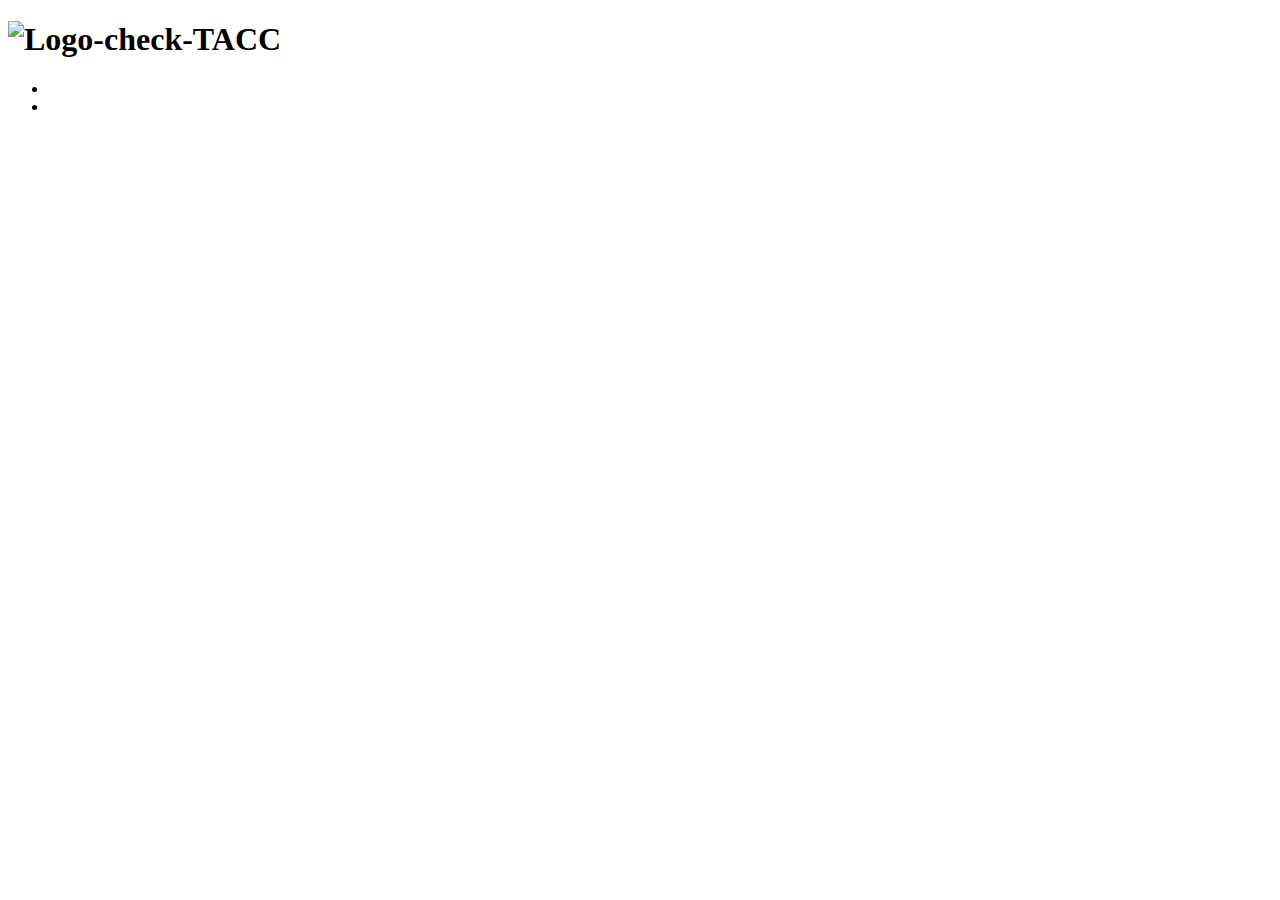
==== Frontend/index.html @ f01cefc3 "Actualización de Header" ====
<!DOCTYPE html>
<html lang="en">
<head>
    <meta charset="UTF-8">
    <meta http-equiv="X-UA-Compatible" content="IE=edge">
    <meta name="viewport" content="width=device-width, initial-scale=1.0">
    <title>Check-TACC</title>
</head>
<body>

    <header>
        <h1><img src="" alt="Logo-check-TACC"></h1>
        <nav>
            <ul>
                <li></li>
                <li></li>
            </ul>
        </nav>
    </header>
    <main>

    </main>
    <footer>

    </footer>

</body>
</html>
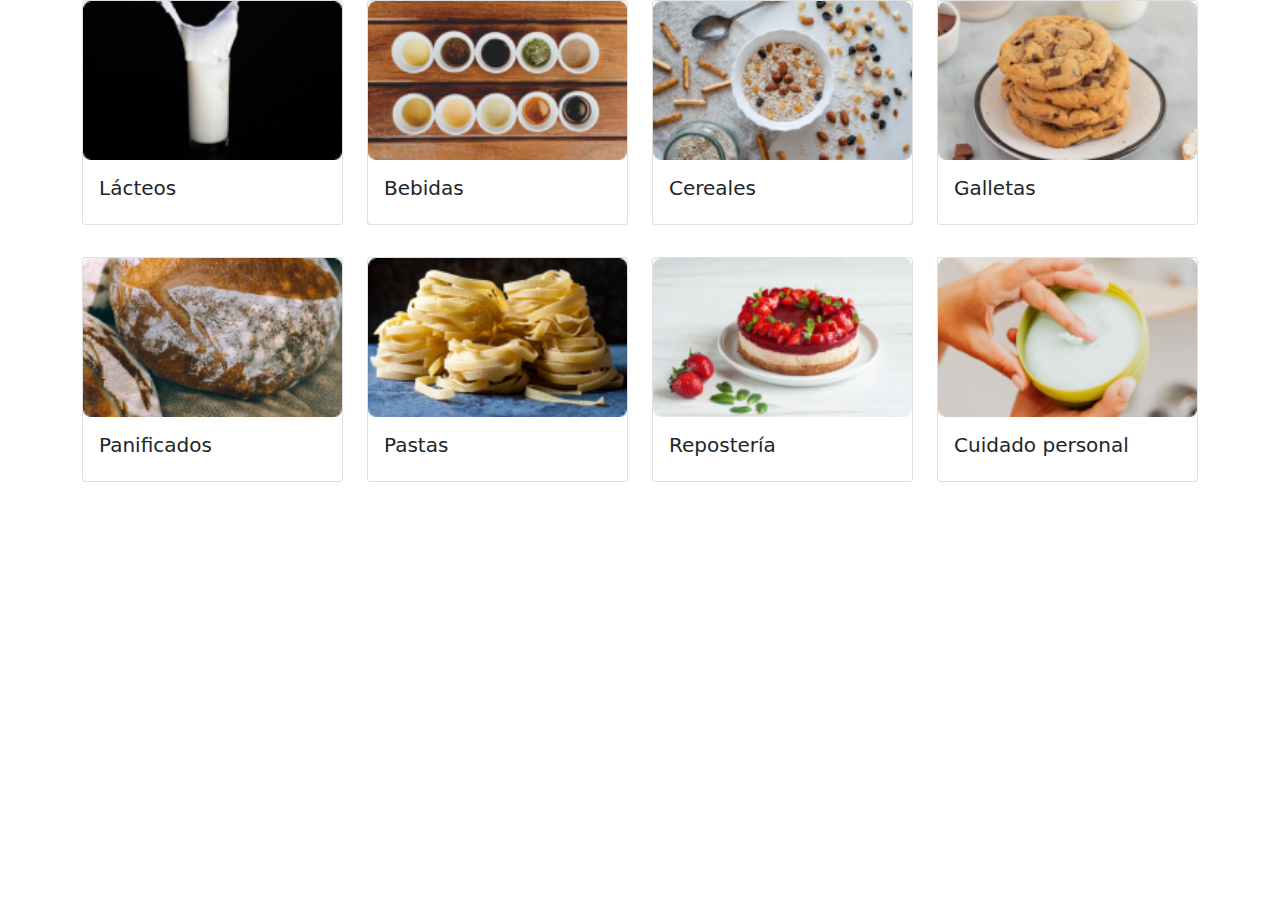
==== commit 63402df8: "Sección Main de Index" ====
--- a/Frontend/index.html
+++ b/Frontend/index.html
@@ -3,26 +3,97 @@
 <head>
     <meta charset="UTF-8">
     <meta http-equiv="X-UA-Compatible" content="IE=edge">
-    <meta name="viewport" content="width=device-width, initial-scale=1.0">
+    <meta name="viewport" content="width=device-width, initial-scale=1">
+    <link href="dist/bootstrap/css/bootstrap.min.css" rel="stylesheet">
     <title>Check-TACC</title>
 </head>
+
 <body>
+    
+    <header>
+        <nav></nav>
+    </header>
 
-    <header>
-        <h1><img src="" alt="Logo-check-TACC"></h1>
-        <nav>
-            <ul>
-                <li></li>
-                <li></li>
-            </ul>
-        </nav>
-    </header>
     <main>
+        <div class="container">
+            <div class="row align-items-center mb-3">
+                <div class="col-6 col-lg-3">
+                    <div class="card mb-3">
+                        <img src="media/png/categoria-lacteos.png" class="card-img-top" href="#">
+                        <div class="card-body">
+                            <h5 class="card-title">Lácteos</h5>
+                        </div>
+                    </div>
+                </div>
+                <div class="col-6 col-lg-3">
+                    <div class="card mb-3">
+                        <img src="media/png/categoria-bebidas.png" class="card-img-top" href="#">
+                        <div class="card-body">
+                            <h5 class="card-title">Bebidas</h5>
+                        </div>
+                    </div>
+                </div>
+                <div class="col-6 col-lg-3">
+                    <div class="card mb-3">
+                        <img src="media/png/categoria-cereales.png" class="card-img-top" href="#">
+                        <div class="card-body">
+                            <h5 class="card-title">Cereales</h5>
+                        </div>
+                    </div>
+                </div>
+                <div class="col-6 col-lg-3">
+                    <div class="card mb-3">
+                        <img src="media/png/categoria-galletas.png" class="card-img-top" href="#">
+                        <div class="card-body">
+                            <h5 class="card-title">Galletas</h5>
+                        </div>
+                    </div>
+                </div>
+            </div>
+<b> 
 
+</b>
+            <div class="row align-items-center">
+                <div class="col-6 col-lg-3">
+                    <div class="card mb-3">
+                        <img src="media/png/categoria-panificados.png" class="card-img-top" href="#">
+                        <div class="card-body">
+                            <h5 class="card-title">Panificados</h5>
+                        </div>
+                    </div>
+                </div>
+                <div class="col-6 col-lg-3">
+                    <div class="card mb-3">
+                        <img src="media/png/categoria-pastas.png" class="card-img-top" href="#">
+                        <div class="card-body">
+                            <h5 class="card-title">Pastas</h5>
+                        </div>
+                    </div>
+                </div>
+                <div class="col-6 col-lg-3">
+                    <div class="card mb-3">
+                        <img src="media/png/categoria-reposteria.png" class="card-img-top" href="#">
+                        <div class="card-body">
+                            <h5 class="card-title">Repostería</h5>
+                        </div>
+                    </div>
+                </div>
+                <div class="col-6 col-lg-3">
+                    <div class="card mb-3">
+                        <img src="media/png/categoria-cuidado.png" class="card-img-top" href="#">
+                        <div class="card-body">
+                            <h5 class="card-title">Cuidado personal</h5>
+                        </div>
+                    </div>
+                </div>
+            </div>
+            </div>
+        </div>
     </main>
+    
     <footer>
 
     </footer>
-
+    <script src="dist/bootstrap/js/bootstrap.bundle.min.js"></script>
 </body>
 </html>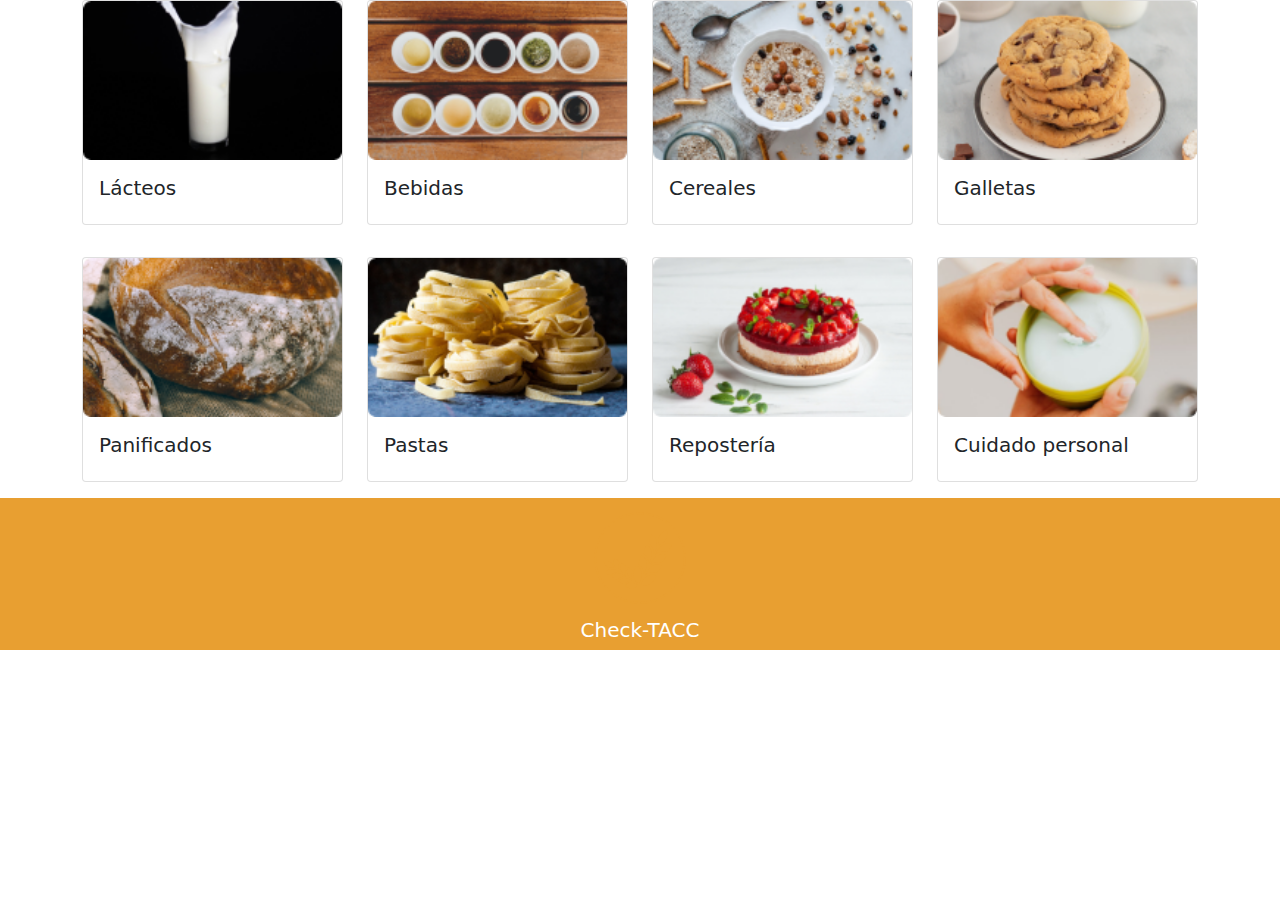
==== commit 3a7802a9: "Update index.html" ====
--- a/Frontend/index.html
+++ b/Frontend/index.html
@@ -50,9 +50,7 @@
                     </div>
                 </div>
             </div>
-<b> 
 
-</b>
             <div class="row align-items-center">
                 <div class="col-6 col-lg-3">
                     <div class="card mb-3">
@@ -92,8 +90,19 @@
     </main>
     
     <footer>
-
+        <div class="container-fluid" style="background-color:#E89F31;">
+            <div class="row justify-content-center">
+                <div class="col-auto">
+                    <img src="media/svg/logo.svg" style="height: 120px; width: 120px;">
+                </div>
+            </div>
+            <div class="row justify-content-center">
+                <div class="col-auto">
+                    <h5 style="color:#FFFFFF;">Check-TACC</h5>
+                </div>
+            </div>
+        </div>
     </footer>
     <script src="dist/bootstrap/js/bootstrap.bundle.min.js"></script>
 </body>
-</html>+</html>
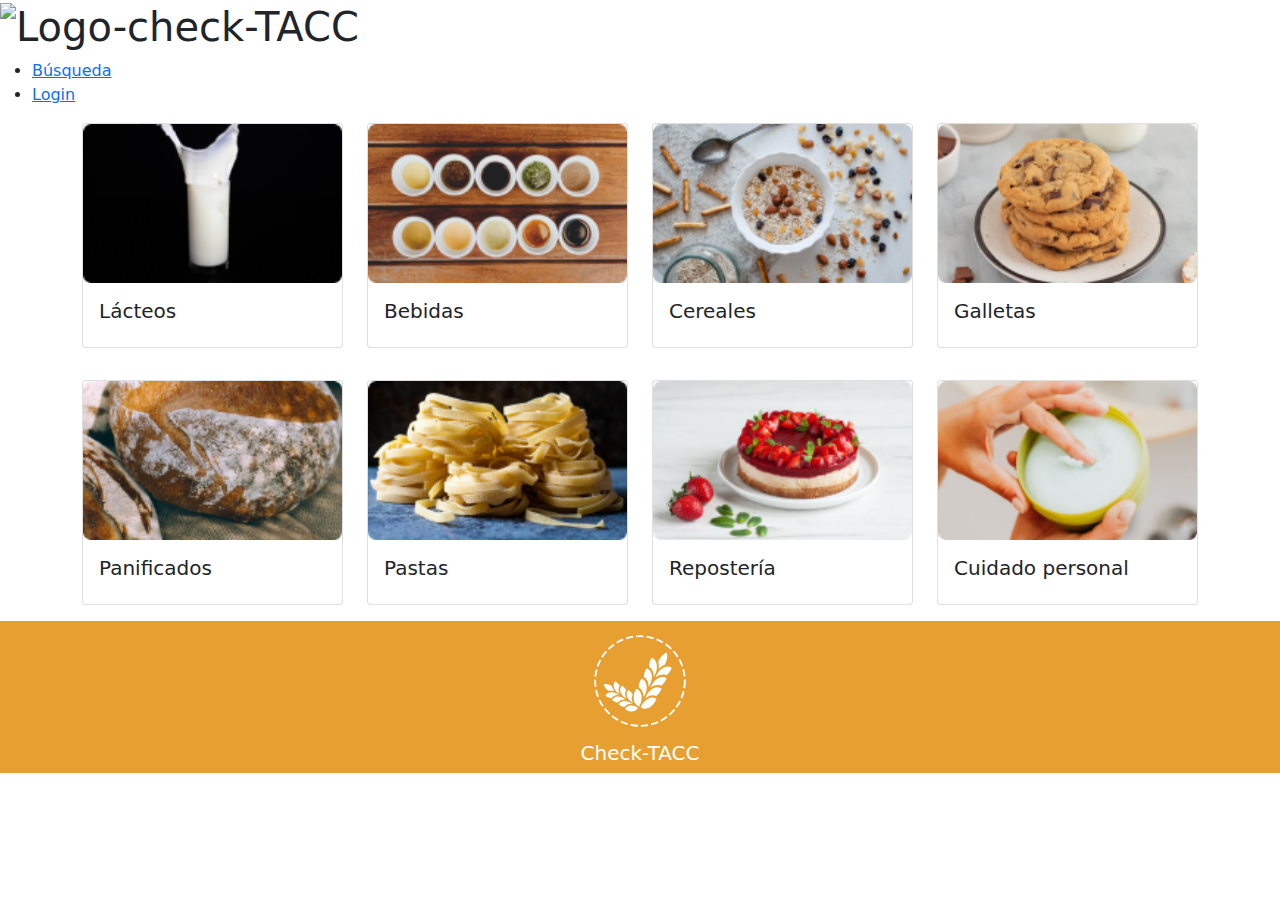
==== commit 0b2f96f9: ":q "Ver compatibilidad con el resto de elementos" Merge branch 'main' of https://github.com/KAAceved" ====
--- a/Frontend/index.html
+++ b/Frontend/index.html
@@ -3,15 +3,22 @@
 <head>
     <meta charset="UTF-8">
     <meta http-equiv="X-UA-Compatible" content="IE=edge">
-    <meta name="viewport" content="width=device-width, initial-scale=1">
-    <link href="dist/bootstrap/css/bootstrap.min.css" rel="stylesheet">
+    <meta name="viewport" content="width=device-width, initial-scale=1.0">
+    <link rel="stylesheet" href="dist/bootstrap/css/bootstrap.min.css">
+    <link rel="stylesheet" href="/css/style.css">
     <title>Check-TACC</title>
 </head>
 
 <body>
-    
-    <header>
-        <nav></nav>
+
+    <header class="header-flex">
+        <h1><img id="logo" src="/media/check tacc logo.png" alt="Logo-check-TACC"></h1>
+        <nav class="nav-flex">
+            <ul>
+                <li><a id="buscar" href="/html/busqueda.html">Búsqueda</a></li>
+                <li><a id="login" href="/html/login.html">Login</a></li>
+            </ul>
+        </nav>
     </header>
 
     <main>
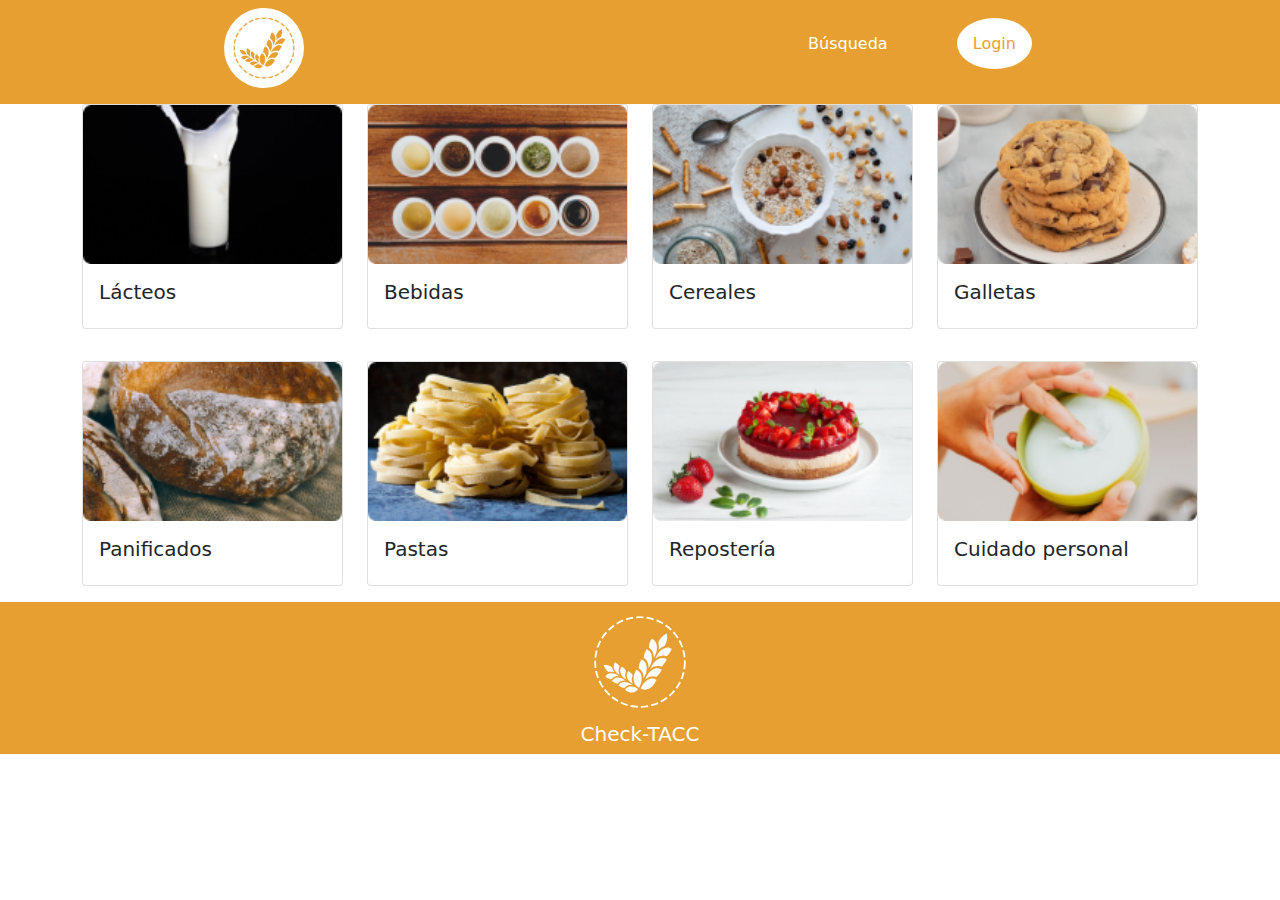
==== commit a2e64c98: "Creación del Header, pendiente a actualizar" ====
--- a/Frontend/index.html
+++ b/Frontend/index.html
@@ -5,14 +5,14 @@
     <meta http-equiv="X-UA-Compatible" content="IE=edge">
     <meta name="viewport" content="width=device-width, initial-scale=1.0">
     <link rel="stylesheet" href="dist/bootstrap/css/bootstrap.min.css">
-    <link rel="stylesheet" href="/css/style.css">
+    <link rel="stylesheet" href="/Frontend/css/style.css">
     <title>Check-TACC</title>
 </head>
 
 <body>
 
     <header class="header-flex">
-        <h1><img id="logo" src="/media/check tacc logo.png" alt="Logo-check-TACC"></h1>
+        <h1><img id="logo" src="/Frontend/media/check tacc logo.png" alt="Logo-check-TACC"></h1>
         <nav class="nav-flex">
             <ul>
                 <li><a id="buscar" href="/html/busqueda.html">Búsqueda</a></li>
--- a/Frontend/css/style.css
+++ b/Frontend/css/style.css
@@ -0,0 +1,60 @@
+*{
+    box-sizing: border-box;
+}
+
+.header-flex{
+    display: flex;
+    flex-flow: row wrap;
+    background-color: #E89F31;
+    height: auto;
+    justify-content: space-around;
+    align-items: center;
+}
+
+#logo{
+    background-color: #FFFFFF;
+    border-radius: 50%;
+    margin: 0.5rem;
+    width: 5rem;
+    height: auto;
+}
+
+.nav-flex{
+    display: flex;
+    list-style-type: none;
+    align-items: center;
+}
+
+
+nav ul li{
+    display: inline-block;
+    text-decoration: none;
+    list-style: none;
+    padding: 2rem;
+}
+
+nav ul li input{
+    background-color: #FFFFFF;
+    padding: 0.5rem 2rem 0.5rem 2rem;
+
+}
+
+nav ul li a{
+    color: #FFFFFF;
+    text-decoration: none;
+}
+
+#buscar{
+    display: inline-block;
+    color: #ffffff;
+    /* background-color: #FFFFFF; */
+    border-radius: 55%;
+}
+
+#login{
+    color: #E89F31;
+    background-color: #FFFFFF;
+    border-radius: 50%;
+    padding: 1rem;
+    text-decoration: none;
+}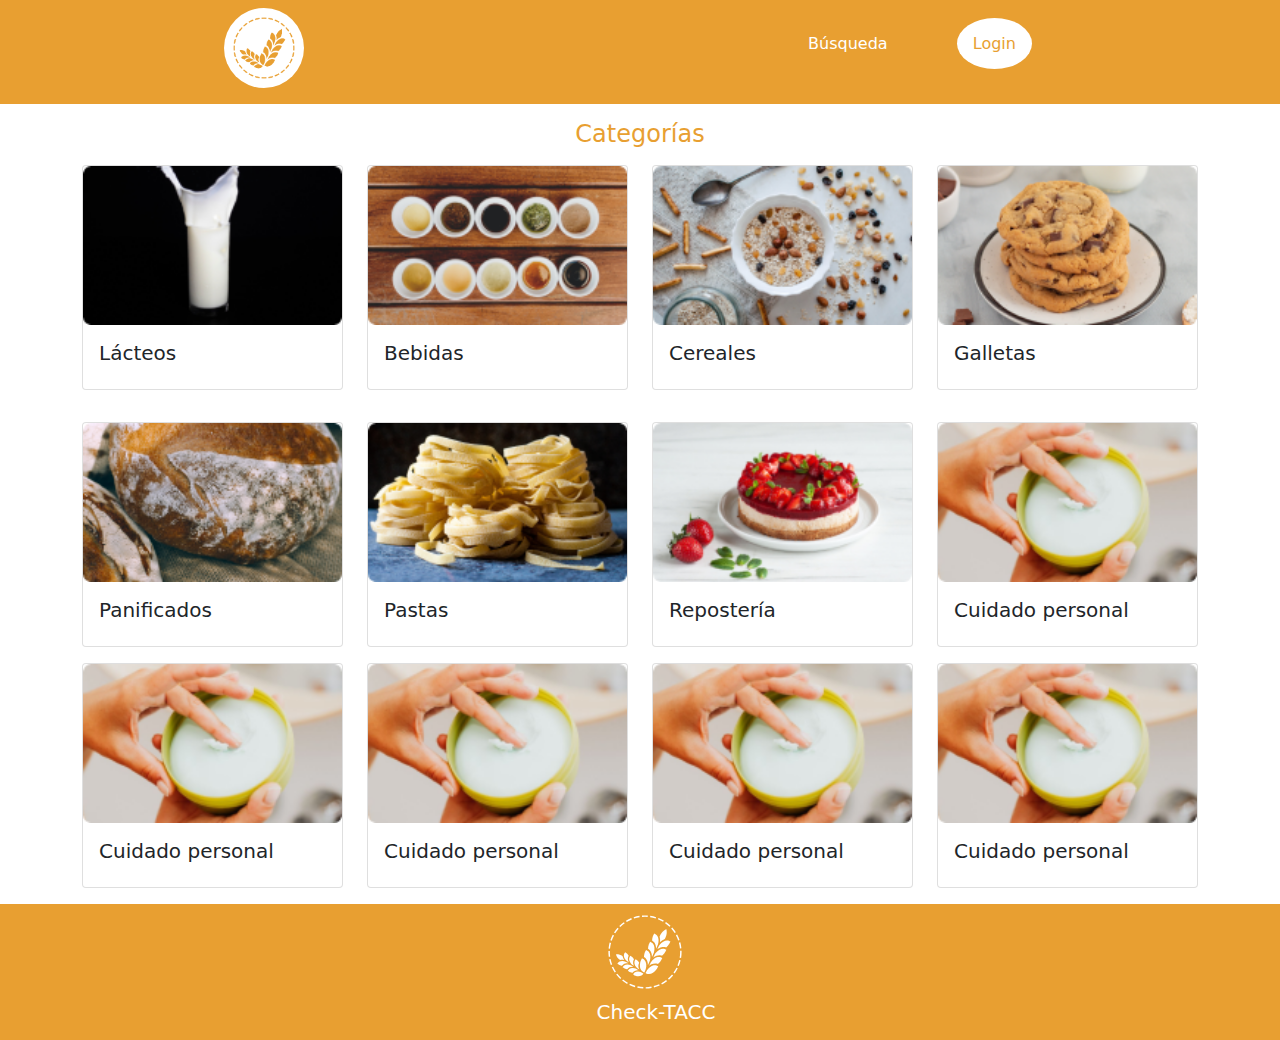
==== commit b178b814: "Se hicieron modificaciones generales: archivos html y css" ====
--- a/Frontend/index.html
+++ b/Frontend/index.html
@@ -4,7 +4,7 @@
     <meta charset="UTF-8">
     <meta http-equiv="X-UA-Compatible" content="IE=edge">
     <meta name="viewport" content="width=device-width, initial-scale=1.0">
-    <link rel="stylesheet" href="dist/bootstrap/css/bootstrap.min.css">
+    <link rel="stylesheet" href="dist/bootstrap/css/bootstrap.css">
     <link rel="stylesheet" href="/Frontend/css/style.css">
     <title>Check-TACC</title>
 </head>
@@ -12,16 +12,19 @@
 <body>
 
     <header class="header-flex">
+        <!-- Posibilidad: linkear al index desde el logo del header -->
         <h1><img id="logo" src="/Frontend/media/check tacc logo.png" alt="Logo-check-TACC"></h1>
         <nav class="nav-flex">
             <ul>
-                <li><a id="buscar" href="/html/busqueda.html">Búsqueda</a></li>
-                <li><a id="login" href="/html/login.html">Login</a></li>
+                <li><a id="buscar" href="/Frontend/html/busqueda.html">Búsqueda</a></li>
+                <li><a id="login" href="/Frontend/html/login.html">Login</a></li>
             </ul>
         </nav>
     </header>
 
     <main>
+        <h1 class="titulo-categoria">Categorías</h1>
+
         <div class="container">
             <div class="row align-items-center mb-3">
                 <div class="col-6 col-lg-3">
@@ -91,24 +94,71 @@
                         </div>
                     </div>
                 </div>
+                
+                <!-- Agregué 4 categorías más, pendiente modificar imágenes -->
+                <div class="col-6 col-lg-3">
+                    <div class="card mb-3">
+                        <img src="media/png/categoria-cuidado.png" class="card-img-top" href="#">
+                        <div class="card-body">
+                            <h5 class="card-title">Cuidado personal</h5>
+                        </div>
+                    </div>
+                </div>
+                <div class="col-6 col-lg-3">
+                    <div class="card mb-3">
+                        <img src="media/png/categoria-cuidado.png" class="card-img-top" href="#">
+                        <div class="card-body">
+                            <h5 class="card-title">Cuidado personal</h5>
+                        </div>
+                    </div>
+                </div>
+                <div class="col-6 col-lg-3">
+                    <div class="card mb-3">
+                        <img src="media/png/categoria-cuidado.png" class="card-img-top" href="#">
+                        <div class="card-body">
+                            <h5 class="card-title">Cuidado personal</h5>
+                        </div>
+                    </div>
+                </div>
+                <div class="col-6 col-lg-3">
+                    <div class="card mb-3">
+                        <img src="media/png/categoria-cuidado.png" class="card-img-top" href="#">
+                        <div class="card-body">
+                            <h5 class="card-title">Cuidado personal</h5>
+                        </div>
+                    </div>
+                </div>
+
             </div>
             </div>
         </div>
     </main>
     
+    <!-- Cambio del footer, sin bootstrap -->
     <footer>
-        <div class="container-fluid" style="background-color:#E89F31;">
+        <div>
+            <ul>
+                <li>
+                    <img class="img-footer" src="media/svg/logo.svg" alt="Logo-check-TACC">
+                </li>
+                <li>
+                    <h5 class="titulo-footer">Check-TACC</h5>
+                </li>
+            </ul>
+        </div>
+
+        <!-- <div class="container-fluid">
             <div class="row justify-content-center">
                 <div class="col-auto">
-                    <img src="media/svg/logo.svg" style="height: 120px; width: 120px;">
+                    <img class="img-footer" src="media/svg/logo.svg"">
                 </div>
             </div>
             <div class="row justify-content-center">
                 <div class="col-auto">
-                    <h5 style="color:#FFFFFF;">Check-TACC</h5>
+                    <h5 class="titulo-footer">Check-TACC</h5>
                 </div>
             </div>
-        </div>
+        </div> -->
     </footer>
     <script src="dist/bootstrap/js/bootstrap.bundle.min.js"></script>
 </body>
--- a/Frontend/css/style.css
+++ b/Frontend/css/style.css
@@ -57,4 +57,38 @@
     border-radius: 50%;
     padding: 1rem;
     text-decoration: none;
-}+}
+
+.titulo-categoria{
+    color: #E89F31;
+    text-align: center;
+    margin: 1rem 0.5rem;
+    font-size: 1.5rem;
+}
+
+.container-fluid{
+    background-color: #E89F31;
+}
+
+footer{
+    display: flex;
+    justify-content: center;
+    background-color: #E89F31;
+    width: 100%;
+    height: auto;
+}
+
+footer div ul li {
+    list-style: none;
+}
+
+.img-footer{
+    width: 6rem;
+    height: auto;
+}
+
+.titulo-footer{
+    color: #FFFFFF;
+
+}
+
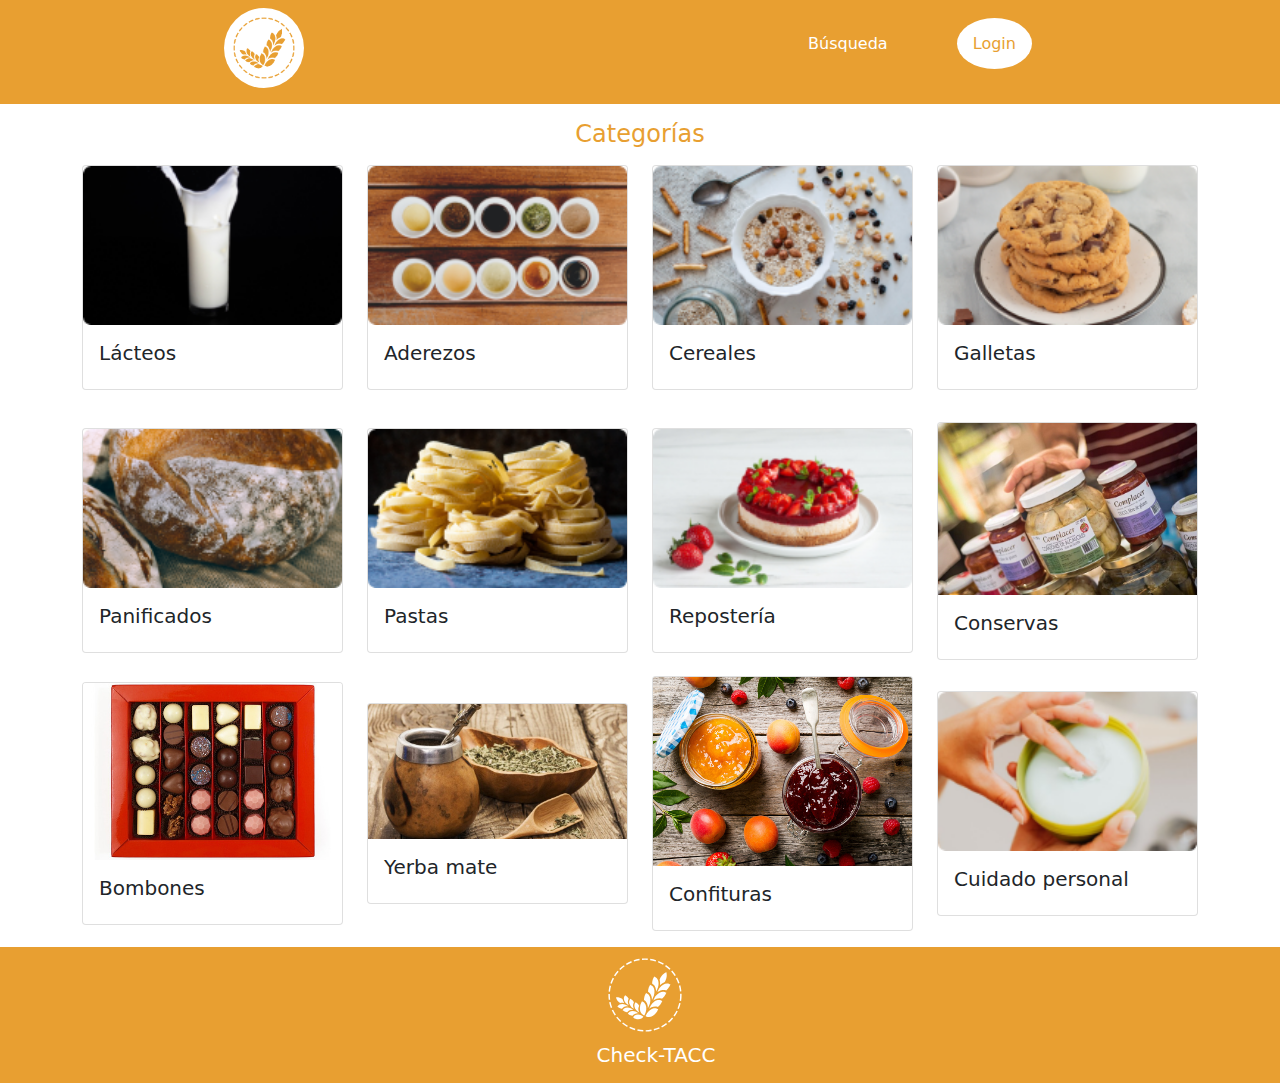
==== commit a11909ad: "Actualización del index" ====
--- a/Frontend/index.html
+++ b/Frontend/index.html
@@ -39,7 +39,7 @@
                     <div class="card mb-3">
                         <img src="media/png/categoria-bebidas.png" class="card-img-top" href="#">
                         <div class="card-body">
-                            <h5 class="card-title">Bebidas</h5>
+                            <h5 class="card-title">Aderezos</h5>
                         </div>
                     </div>
                 </div>
@@ -88,35 +88,35 @@
                 </div>
                 <div class="col-6 col-lg-3">
                     <div class="card mb-3">
-                        <img src="media/png/categoria-cuidado.png" class="card-img-top" href="#">
+                        <img src="media/jpg/conservas.jpg" class="card-img-top" href="#">
                         <div class="card-body">
-                            <h5 class="card-title">Cuidado personal</h5>
+                            <h5 class="card-title">Conservas</h5>
                         </div>
                     </div>
                 </div>
                 
-                <!-- Agregué 4 categorías más, pendiente modificar imágenes -->
+                <!-- Agregué 4 categorías más!  -->
                 <div class="col-6 col-lg-3">
                     <div class="card mb-3">
-                        <img src="media/png/categoria-cuidado.png" class="card-img-top" href="#">
+                        <img src="media/jpg/bombones.jpg" class="card-img-top" href="#">
                         <div class="card-body">
-                            <h5 class="card-title">Cuidado personal</h5>
+                            <h5 class="card-title">Bombones</h5>
                         </div>
                     </div>
                 </div>
                 <div class="col-6 col-lg-3">
                     <div class="card mb-3">
-                        <img src="media/png/categoria-cuidado.png" class="card-img-top" href="#">
+                        <img src="media/jpg/yerbamate.jpg" class="card-img-top" href="#">
                         <div class="card-body">
-                            <h5 class="card-title">Cuidado personal</h5>
+                            <h5 class="card-title">Yerba mate</h5>
                         </div>
                     </div>
                 </div>
                 <div class="col-6 col-lg-3">
                     <div class="card mb-3">
-                        <img src="media/png/categoria-cuidado.png" class="card-img-top" href="#">
+                        <img src="media/jpg/confituras.jpg" class="card-img-top" href="#">
                         <div class="card-body">
-                            <h5 class="card-title">Cuidado personal</h5>
+                            <h5 class="card-title">Confituras</h5>
                         </div>
                     </div>
                 </div>
--- a/Frontend/css/style.css
+++ b/Frontend/css/style.css
@@ -59,6 +59,10 @@
     text-decoration: none;
 }
 
+main h1{
+    text-align: center;
+}
+
 .titulo-categoria{
     color: #E89F31;
     text-align: center;
@@ -92,3 +96,5 @@
 
 }
 
+/* -------------------------------------- */
+
